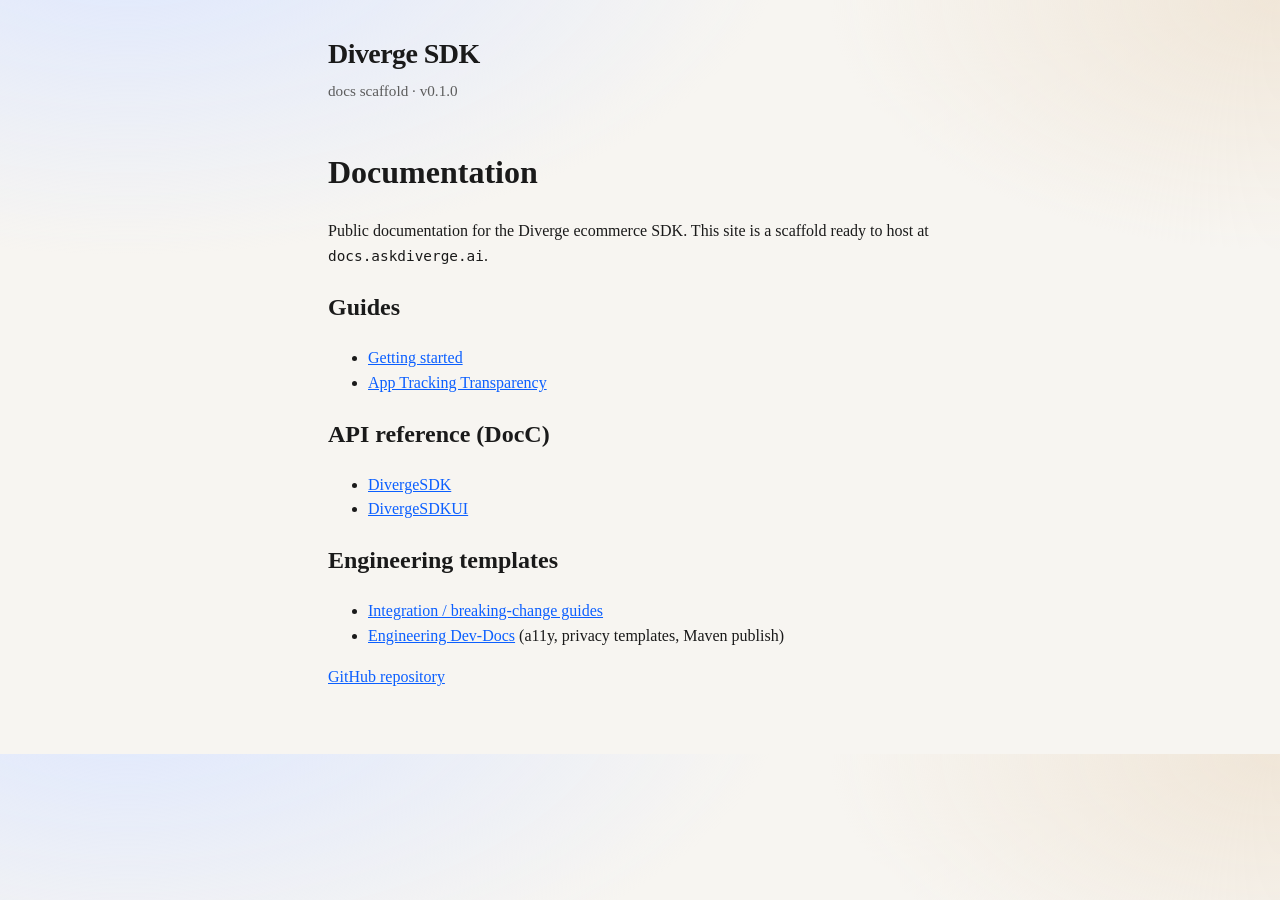
==== Docs/site/index.html @ 5a71d38e "Initial import of Diverge-SDK-iOS from Diverge-SDK monorepo. Independent platform repository after r" ====
<!DOCTYPE html>
<html lang="en">
<head>
  <meta charset="utf-8" />
  <meta name="viewport" content="width=device-width, initial-scale=1" />
  <title>Diverge SDK Docs</title>
  <link rel="stylesheet" href="styles.css" />
</head>
<body>
  <header class="site-header">
    <p class="brand">Diverge SDK</p>
    <p class="version">docs scaffold · v0.1.0</p>
  </header>
  <main>
    <h1>Documentation</h1>
    <p>
      Public documentation for the Diverge ecommerce SDK. This site is a scaffold
      ready to host at <code>docs.askdiverge.ai</code>.
    </p>
    <h2>Guides</h2>
    <ul>
      <li><a href="getting-started.html">Getting started</a></li>
      <li><a href="att.html">App Tracking Transparency</a></li>
    </ul>
    <h2>API reference (DocC)</h2>
    <ul>
      <li><a href="documentation/divergesdk/">DivergeSDK</a></li>
      <li><a href="documentation/divergesdkui/">DivergeSDKUI</a></li>
    </ul>
    <h2>Engineering templates</h2>
    <ul>
      <li><a href="https://github.com/DialogIntelligens/Diverge-SDK/tree/main/Docs/integration">Integration / breaking-change guides</a></li>
      <li><a href="https://github.com/DialogIntelligens/Diverge-SDK/tree/main/Dev-Docs">Engineering Dev-Docs</a> (a11y, privacy templates, Maven publish)</li>
    </ul>
    <p><a href="https://github.com/DialogIntelligens/Diverge-SDK">GitHub repository</a></p>
  </main>
</body>
</html>
---- Docs/site/styles.css ----
:root {
  --bg: #f7f5f1;
  --ink: #1a1a1a;
  --muted: #5c5c5c;
  --accent: #0b5fff;
  --font: "Iowan Old Style", "Palatino Linotype", Palatino, Georgia, serif;
  --mono: "SF Mono", ui-monospace, Menlo, Consolas, monospace;
}

* {
  box-sizing: border-box;
}

body {
  margin: 0;
  font-family: var(--font);
  color: var(--ink);
  background:
    radial-gradient(1200px 600px at 10% -10%, #dde7ff 0%, transparent 55%),
    radial-gradient(900px 500px at 100% 0%, #f0e6d8 0%, transparent 50%),
    var(--bg);
  line-height: 1.55;
}

.site-header {
  padding: 2rem 1.5rem 0.5rem;
  max-width: 42rem;
  margin: 0 auto;
}

.brand {
  font-size: 1.75rem;
  font-weight: 700;
  margin: 0;
  letter-spacing: -0.02em;
}

.brand a {
  color: inherit;
  text-decoration: none;
}

.version {
  color: var(--muted);
  margin: 0.25rem 0 0;
  font-size: 0.95rem;
}

main {
  max-width: 42rem;
  margin: 0 auto;
  padding: 1rem 1.5rem 3rem;
}

a {
  color: var(--accent);
}

pre {
  background: #fff;
  border: 1px solid #e2ddd4;
  border-radius: 8px;
  padding: 1rem;
  overflow-x: auto;
  font-family: var(--mono);
  font-size: 0.85rem;
}

table {
  width: 100%;
  border-collapse: collapse;
  background: #fff;
  border: 1px solid #e2ddd4;
  border-radius: 8px;
  overflow: hidden;
  font-size: 0.95rem;
}

th, td {
  text-align: left;
  padding: 0.65rem 0.75rem;
  border-bottom: 1px solid #e2ddd4;
  vertical-align: top;
}

th {
  background: #f0ebe3;
}

code {
  font-family: var(--mono);
  font-size: 0.9em;
}
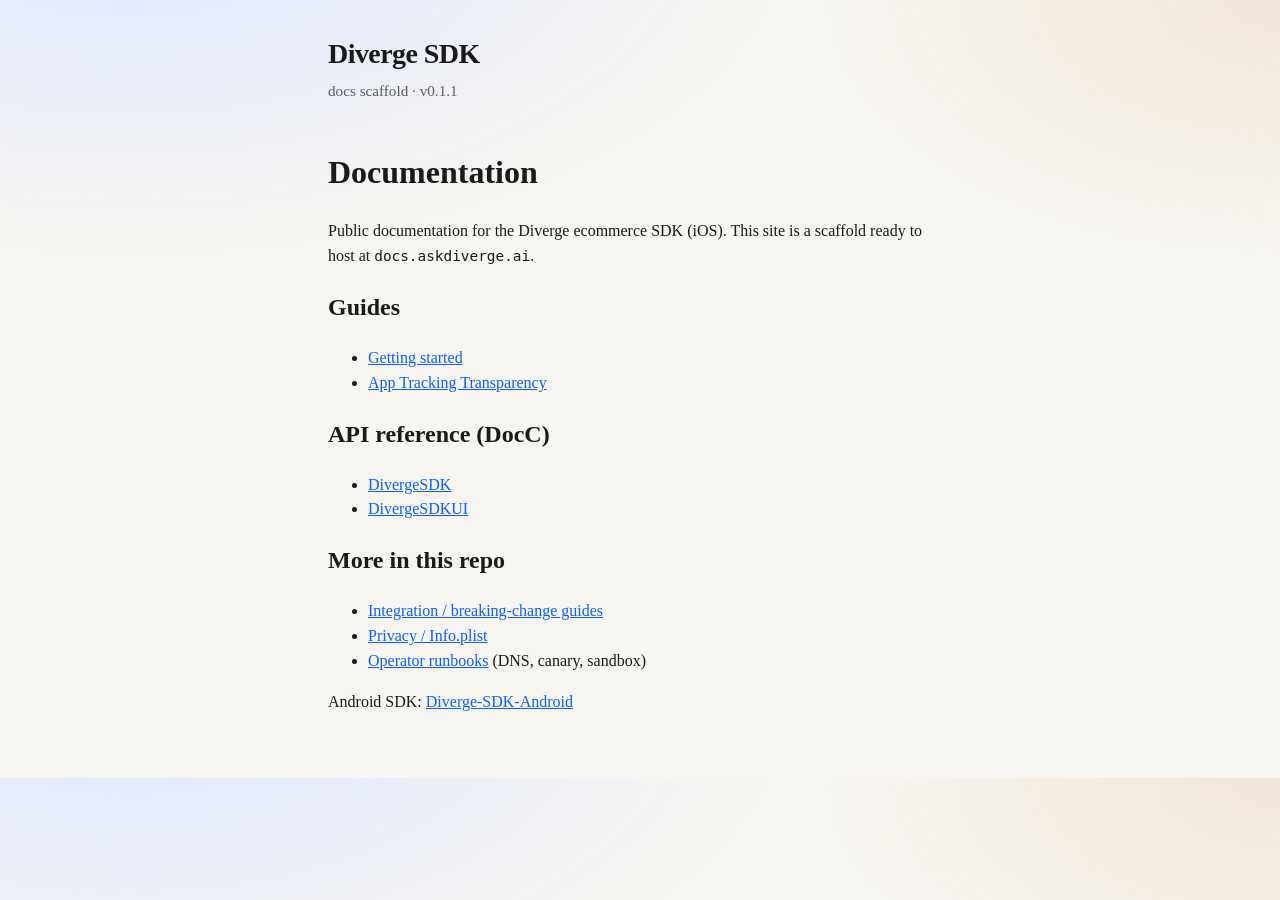
==== commit 83482846: "Release 0.1.1: lower iOS floor to 15 and finish docs/CI hygiene. Expand host deployment support to i" ====
--- a/Docs/site/index.html
+++ b/Docs/site/index.html
@@ -9,12 +9,12 @@
 <body>
   <header class="site-header">
     <p class="brand">Diverge SDK</p>
-    <p class="version">docs scaffold · v0.1.0</p>
+    <p class="version">docs scaffold · v0.1.1</p>
   </header>
   <main>
     <h1>Documentation</h1>
     <p>
-      Public documentation for the Diverge ecommerce SDK. This site is a scaffold
+      Public documentation for the Diverge ecommerce SDK (iOS). This site is a scaffold
       ready to host at <code>docs.askdiverge.ai</code>.
     </p>
     <h2>Guides</h2>
@@ -27,12 +27,16 @@
       <li><a href="documentation/divergesdk/">DivergeSDK</a></li>
       <li><a href="documentation/divergesdkui/">DivergeSDKUI</a></li>
     </ul>
-    <h2>Engineering templates</h2>
+    <h2>More in this repo</h2>
     <ul>
-      <li><a href="https://github.com/DialogIntelligens/Diverge-SDK/tree/main/Docs/integration">Integration / breaking-change guides</a></li>
-      <li><a href="https://github.com/DialogIntelligens/Diverge-SDK/tree/main/Dev-Docs">Engineering Dev-Docs</a> (a11y, privacy templates, Maven publish)</li>
+      <li><a href="https://github.com/askdiverge/Diverge-SDK-iOS/tree/main/Docs/integration">Integration / breaking-change guides</a></li>
+      <li><a href="https://github.com/askdiverge/Diverge-SDK-iOS/tree/main/Docs/privacy">Privacy / Info.plist</a></li>
+      <li><a href="https://github.com/askdiverge/Diverge-SDK-iOS/tree/main/Docs/ops">Operator runbooks</a> (DNS, canary, sandbox)</li>
     </ul>
-    <p><a href="https://github.com/DialogIntelligens/Diverge-SDK">GitHub repository</a></p>
+    <p>
+      Android SDK:
+      <a href="https://github.com/askdiverge/Diverge-SDK-Android">Diverge-SDK-Android</a>
+    </p>
   </main>
 </body>
 </html>
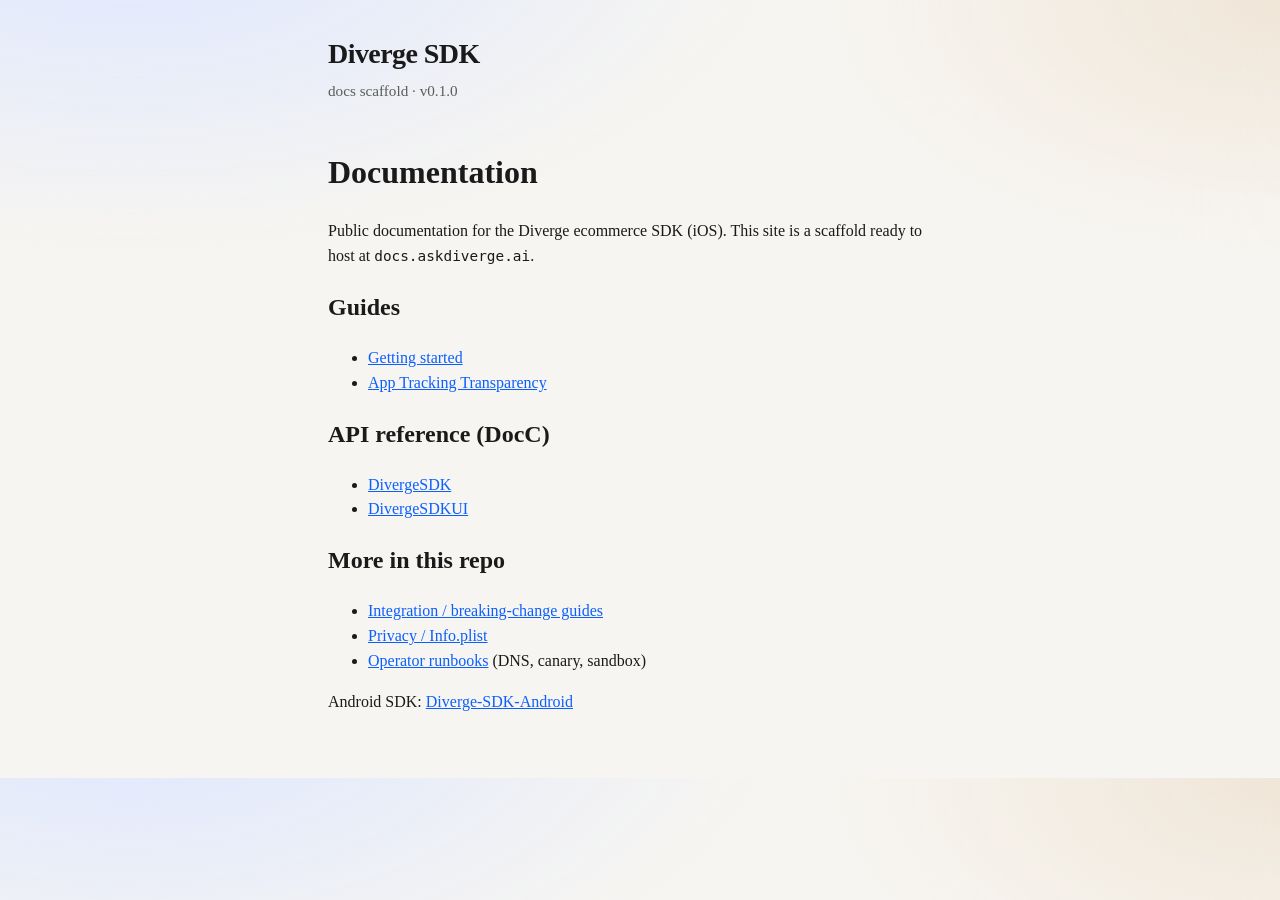
==== commit a9989eb8: "Keep minimum iOS 18 and stay on version 0.1.0 until the API is stable. Co-authored-by: Cursor <curso" ====
--- a/Docs/site/index.html
+++ b/Docs/site/index.html
@@ -9,7 +9,7 @@
 <body>
   <header class="site-header">
     <p class="brand">Diverge SDK</p>
-    <p class="version">docs scaffold · v0.1.1</p>
+    <p class="version">docs scaffold · v0.1.0</p>
   </header>
   <main>
     <h1>Documentation</h1>
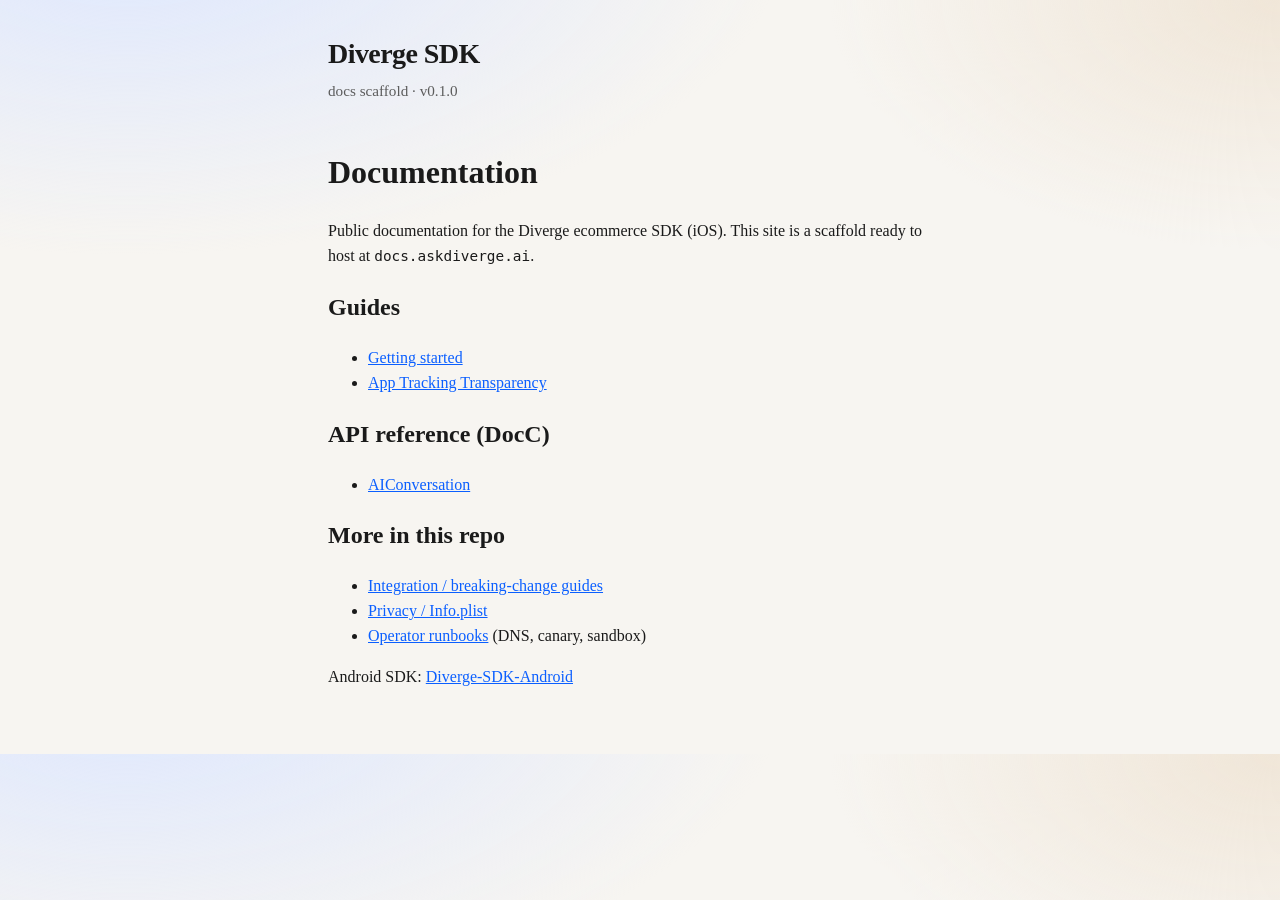
==== commit 2ae26311: "Replace placeholder SDK with the AIConversation implementation" ====
--- a/Docs/site/index.html
+++ b/Docs/site/index.html
@@ -24,8 +24,7 @@
     </ul>
     <h2>API reference (DocC)</h2>
     <ul>
-      <li><a href="documentation/divergesdk/">DivergeSDK</a></li>
-      <li><a href="documentation/divergesdkui/">DivergeSDKUI</a></li>
+      <li><a href="documentation/aiconversation/">AIConversation</a></li>
     </ul>
     <h2>More in this repo</h2>
     <ul>
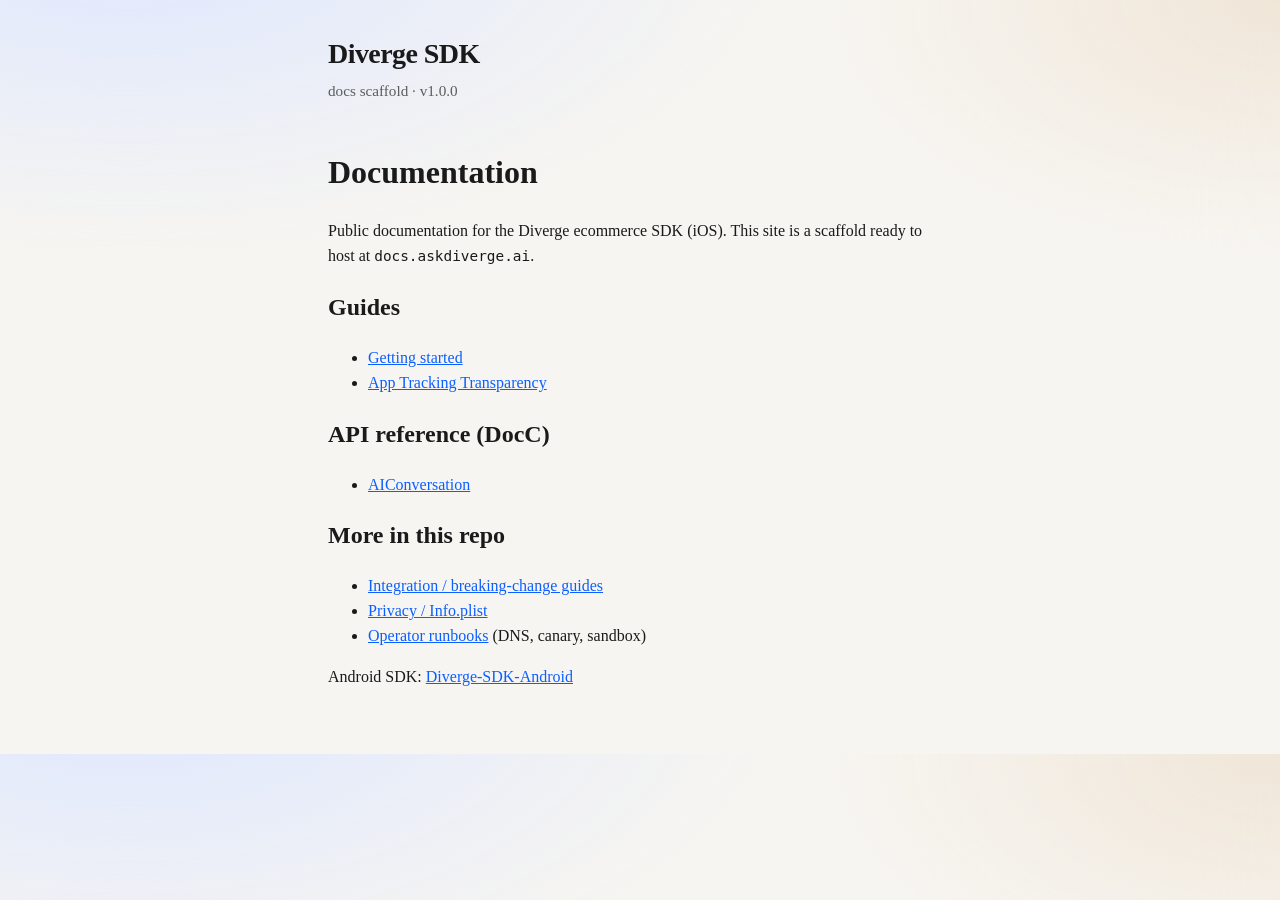
==== commit be7d72a0: "Updated. Summary of this round: Client identification: every authenticated call now sends X-Diverge-" ====
--- a/Docs/site/index.html
+++ b/Docs/site/index.html
@@ -9,7 +9,7 @@
 <body>
   <header class="site-header">
     <p class="brand">Diverge SDK</p>
-    <p class="version">docs scaffold · v0.1.0</p>
+    <p class="version">docs scaffold · v1.0.0</p>
   </header>
   <main>
     <h1>Documentation</h1>
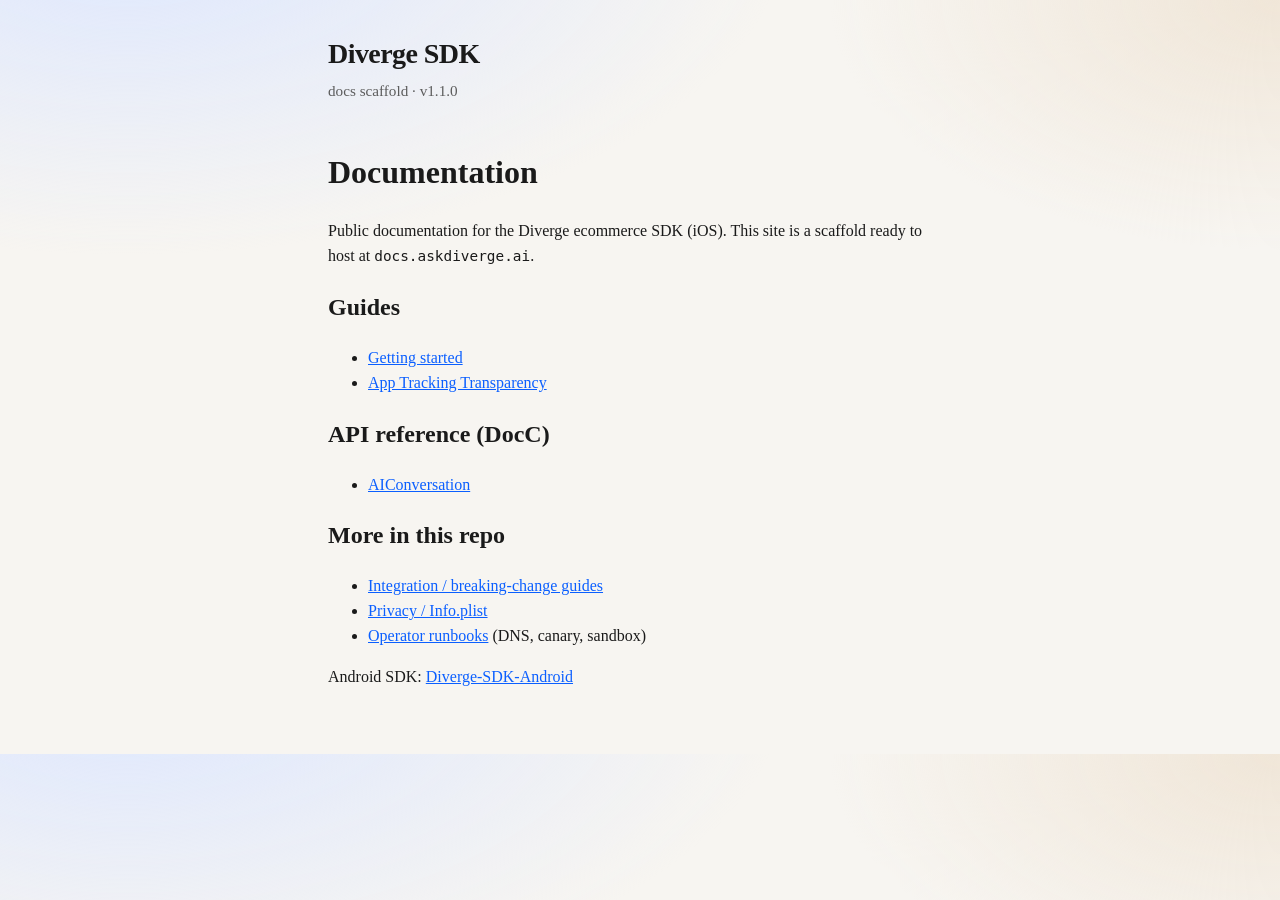
==== commit 19059ded: "Prepare the 1.1.0 release Date the CHANGELOG entry and set VERSION to 1.1.0, which scripts/sync-vers" ====
--- a/Docs/site/index.html
+++ b/Docs/site/index.html
@@ -9,7 +9,7 @@
 <body>
   <header class="site-header">
     <p class="brand">Diverge SDK</p>
-    <p class="version">docs scaffold · v1.0.0</p>
+    <p class="version">docs scaffold · v1.1.0</p>
   </header>
   <main>
     <h1>Documentation</h1>
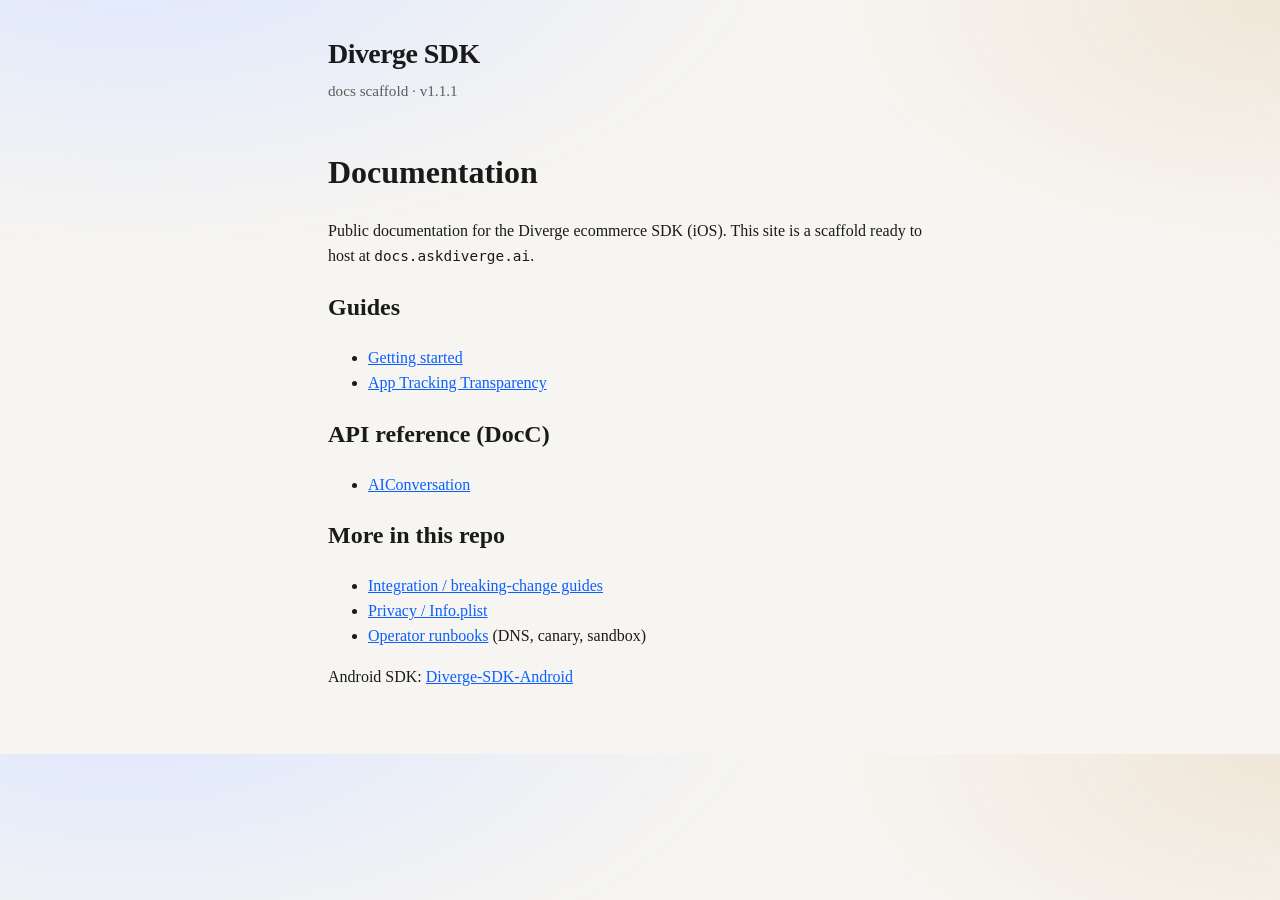
==== commit 5ca09665: "Prepare the 1.1.1 release Date the CHANGELOG entry and set VERSION to 1.1.1, which scripts/sync-vers" ====
--- a/Docs/site/index.html
+++ b/Docs/site/index.html
@@ -9,7 +9,7 @@
 <body>
   <header class="site-header">
     <p class="brand">Diverge SDK</p>
-    <p class="version">docs scaffold · v1.1.0</p>
+    <p class="version">docs scaffold · v1.1.1</p>
   </header>
   <main>
     <h1>Documentation</h1>
